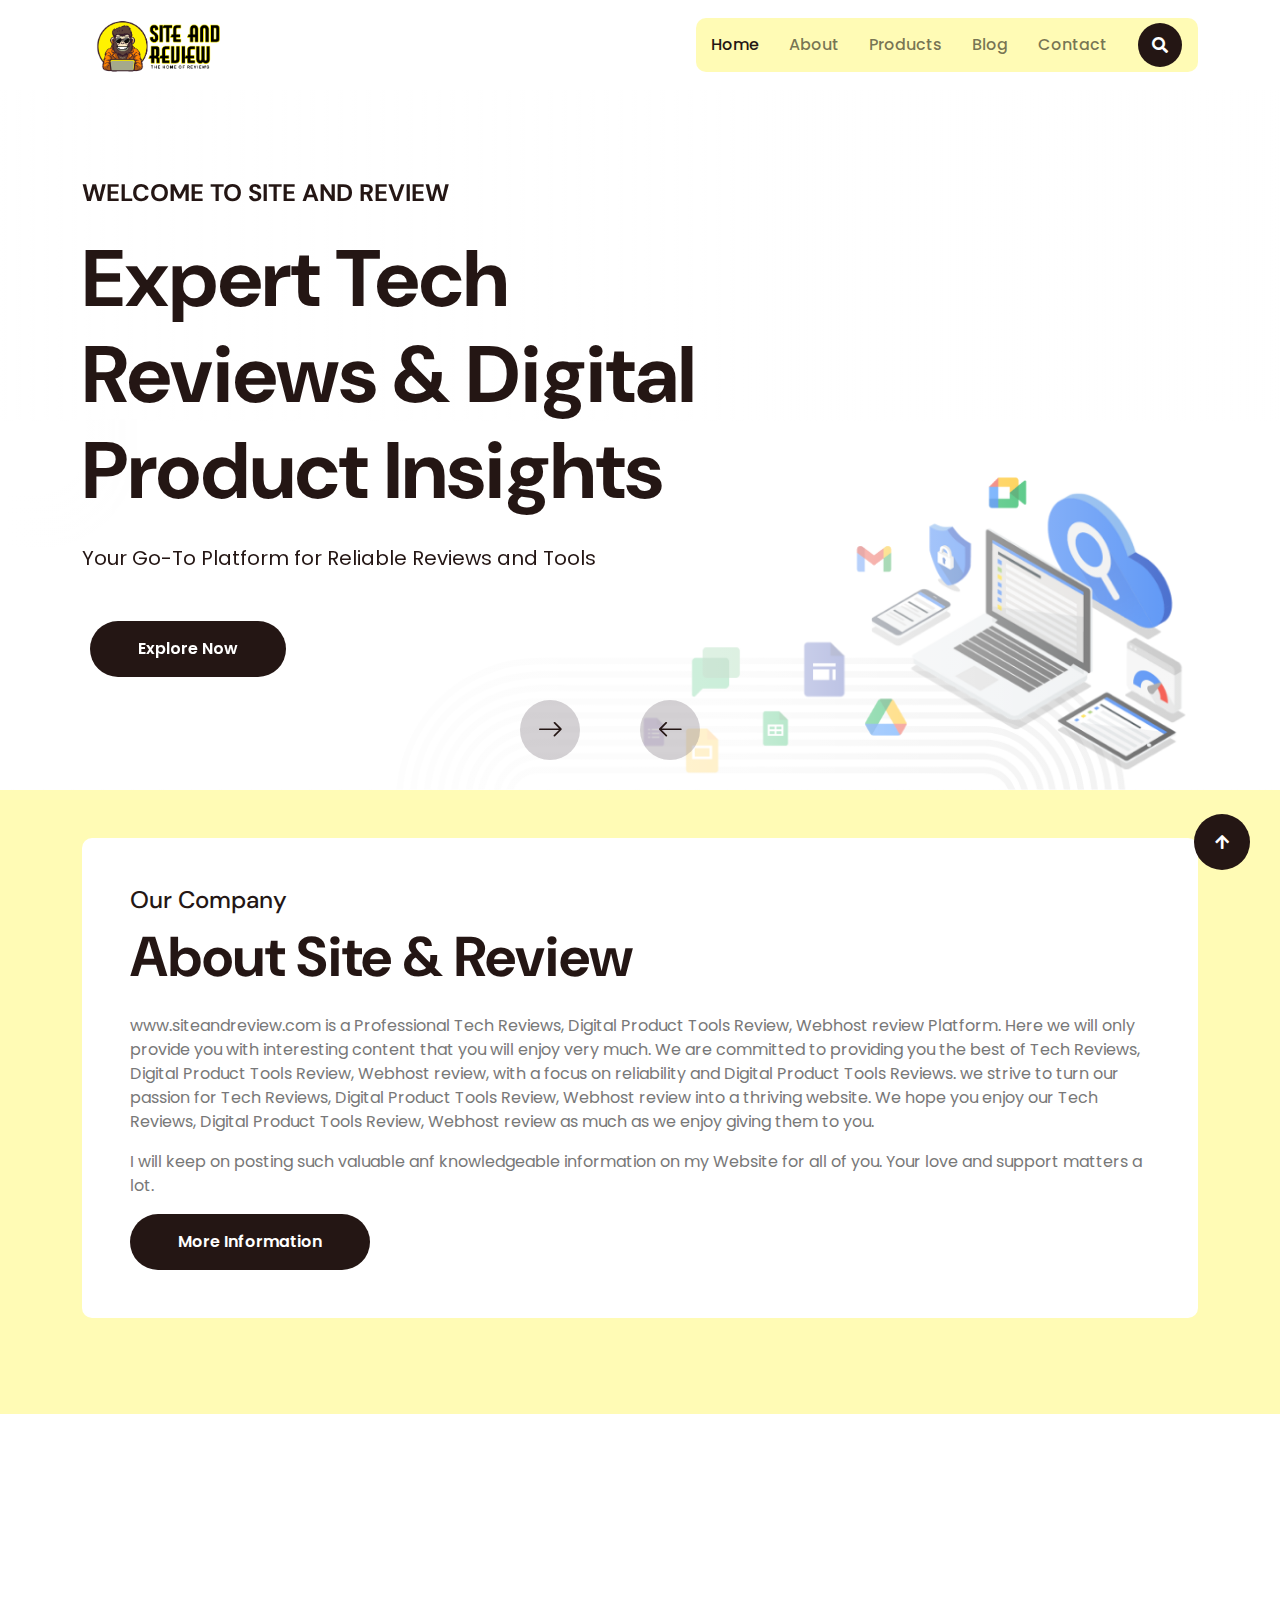
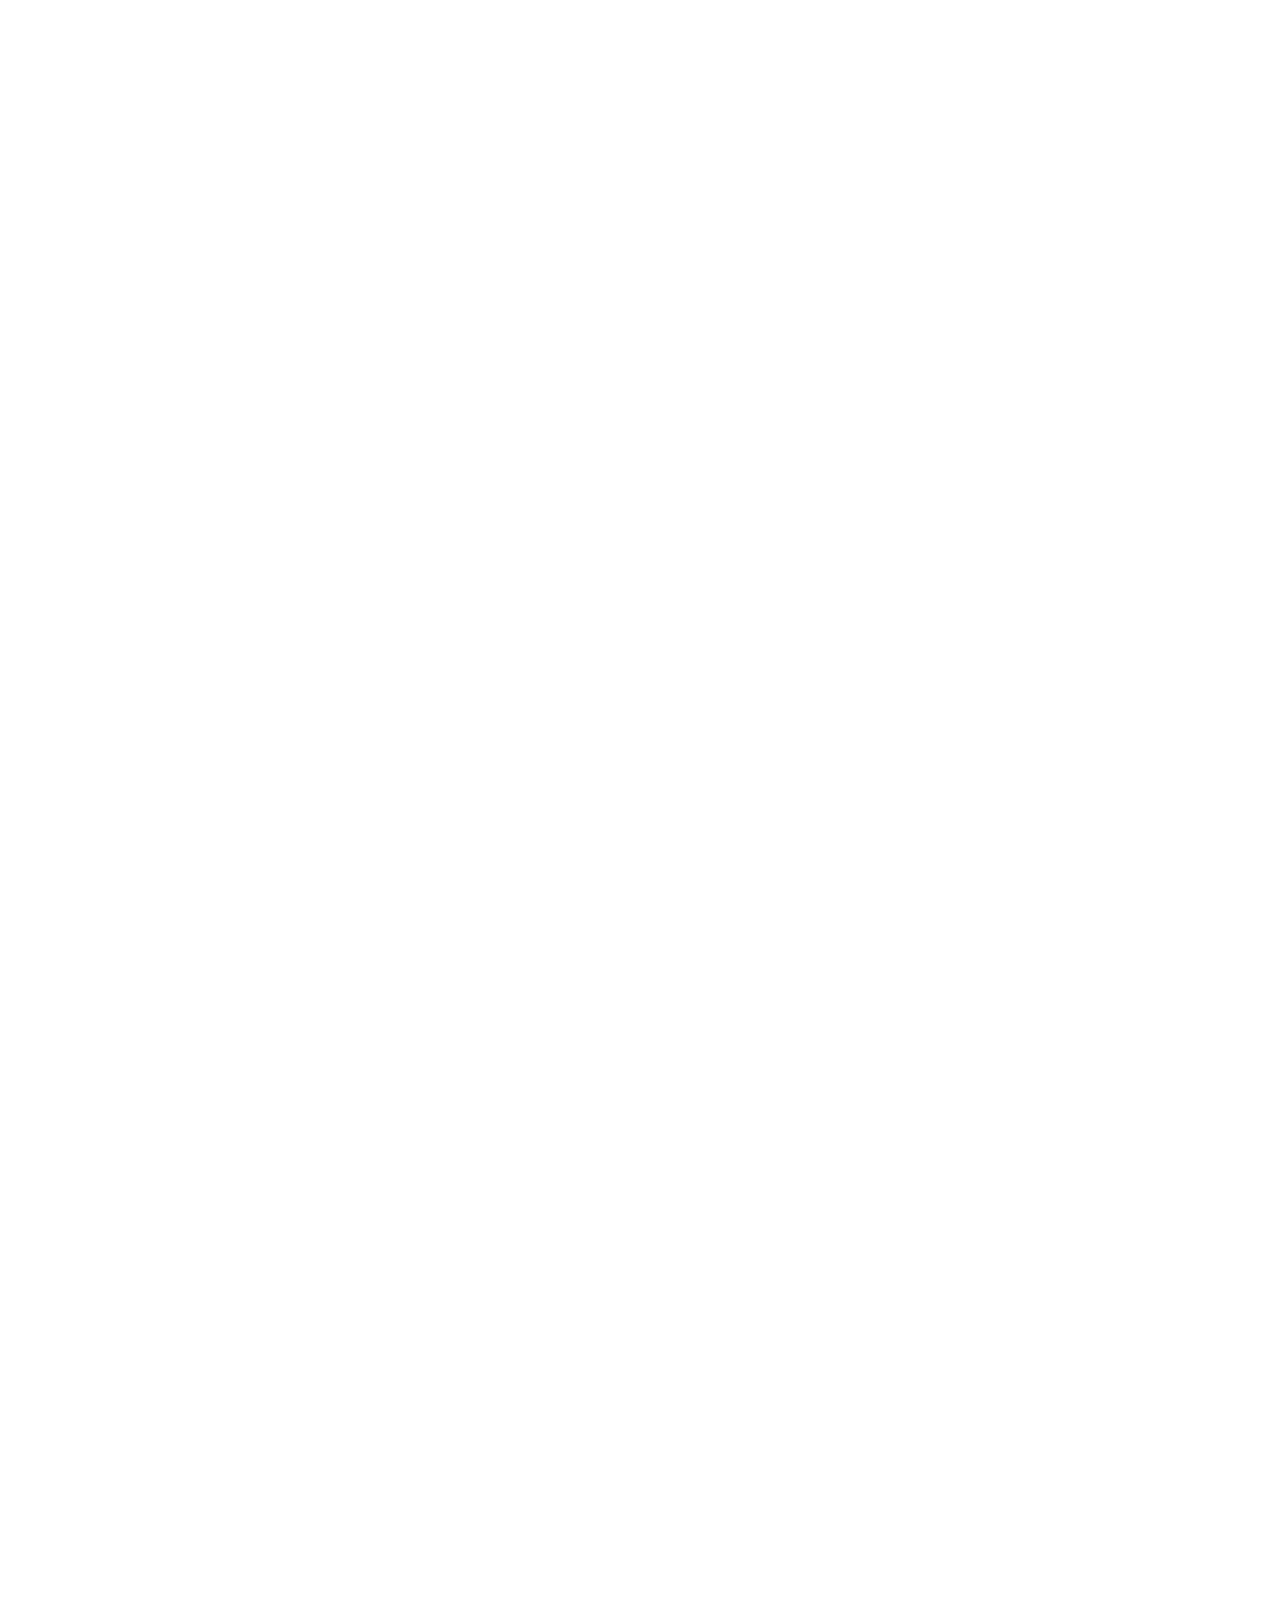
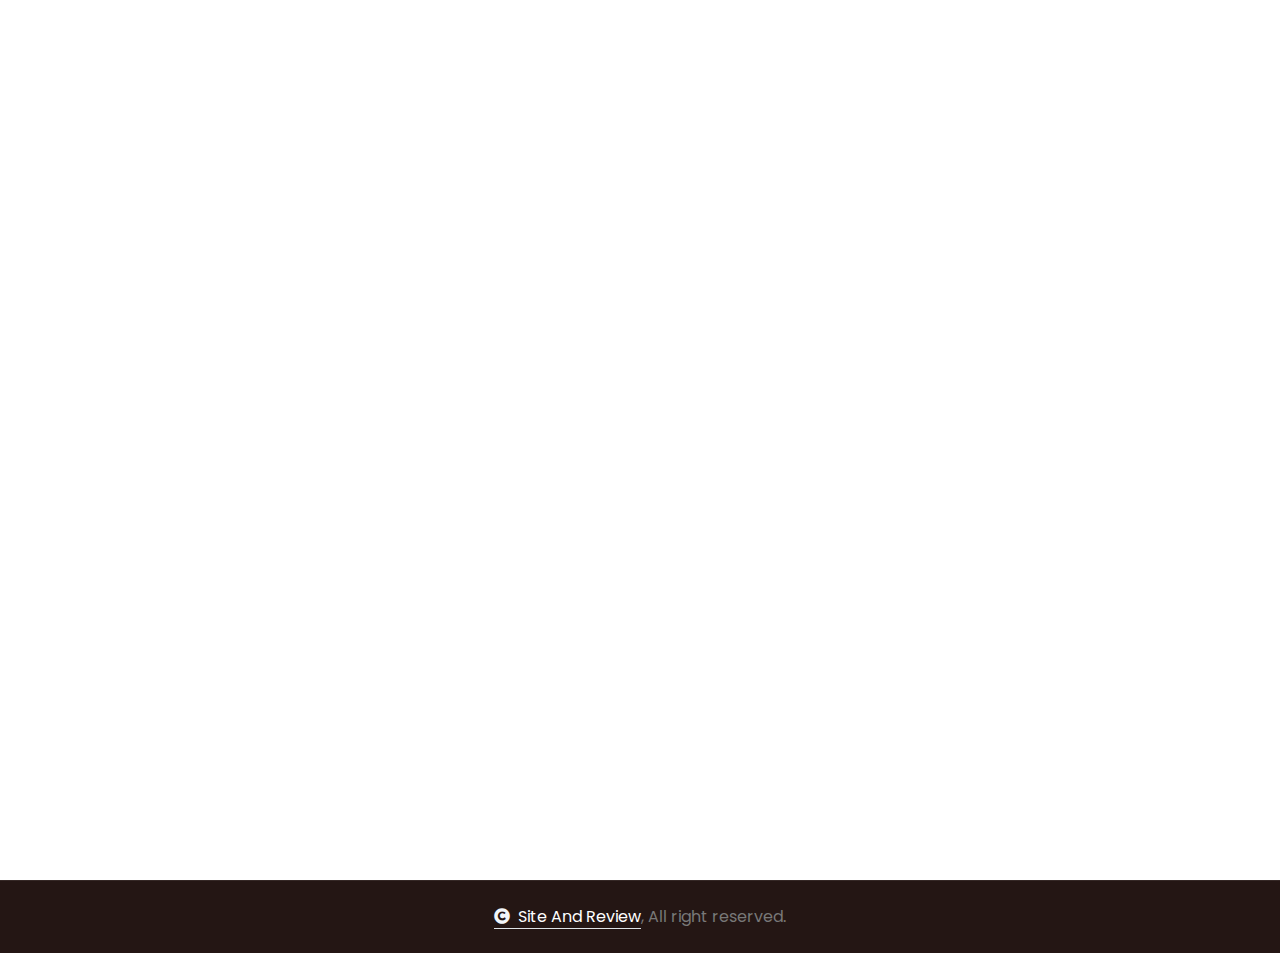
==== index.html @ 12a3de05 "first commit" ====
<!DOCTYPE html>
<html lang="en">

    <head>
        <meta charset="utf-8">
        <title>Site And Review</title>
        <meta content="width=device-width, initial-scale=1.0" name="viewport">
        <meta content="" name="keywords">
        <meta content="" name="description">

        <!-- Google Web Fonts -->
        <link rel="preconnect" href="https://fonts.googleapis.com">
        <link rel="preconnect" href="https://fonts.gstatic.com" crossorigin>
        <link href="https://fonts.googleapis.com/css2?family=Inter:wght@100..900&family=Poppins:ital,wght@0,100;0,200;0,300;0,400;0,500;0,600;0,700;0,800;0,900;1,100;1,200;1,300;1,400;1,500;1,600;1,700;1,800;1,900&display=swap" rel="stylesheet">
        <link href="https://fonts.googleapis.com/css2?family=DM+Sans:ital,opsz,wght@0,9..40,100..1000;1,9..40,100..1000&family=Inter:slnt,wght@-10..0,100..900&display=swap" rel="stylesheet">

        <!-- Icon Font Stylesheet -->
        <link rel="stylesheet" href="https://use.fontawesome.com/releases/v5.15.4/css/all.css"/>
        <link href="https://cdn.jsdelivr.net/npm/bootstrap-icons@1.4.1/font/bootstrap-icons.css" rel="stylesheet">

        <!-- Libraries Stylesheet -->
        <link rel="stylesheet" href="lib/animate/animate.min.css"/>
        <link href="lib/lightbox/css/lightbox.min.css" rel="stylesheet">
        <link href="lib/owlcarousel/assets/owl.carousel.min.css" rel="stylesheet">


        <!-- Customized Bootstrap Stylesheet -->
        <link href="css/bootstrap.min.css" rel="stylesheet">

        <!-- Template Stylesheet -->
        <link href="css/style.css" rel="stylesheet">
    </head>

    <body>

        <!-- Spinner Start -->
        <div id="spinner" class="show bg-white position-fixed translate-middle w-100 vh-100 top-50 start-50 d-flex align-items-center justify-content-center">
            <div class="spinner-border text-primary" style="width: 3rem; height: 3rem;" role="status">
                <span class="sr-only">Loading...</span>
            </div>
        </div>
        <!-- Spinner End -->

        

        <!-- Navbar & Hero Start -->
        <div class="container-fluid nav-bar px-0 px-lg-4 py-lg-0">
            <div class="container">
                <nav class="navbar navbar-expand-lg navbar-light"> 
                    <a href="#" class="navbar-brand p-0">
                        <!-- <h1 class="text-primary mb-0"><i class="fab fa-slack me-2"></i> LifeSure</h1> -->
                        <img src="img/snr LOGO.png" alt="Logo">
                    </a>
                    <button class="navbar-toggler" type="button" data-bs-toggle="collapse" data-bs-target="#navbarCollapse">
                        <span class="fa fa-bars"></span>
                    </button>
                    <div class="collapse navbar-collapse " id="navbarCollapse">
                        <div class="navbar-nav bg-light ml-auto">
                            <a href="index.html" class="nav-item nav-link active">Home</a>
                            <a href="" class="nav-item nav-link">About</a>
                            <a href=" " class="nav-item nav-link">Products</a>
                            <a href=" " class="nav-item nav-link">Blog</a>
                            <!-- <div class="nav-item dropdown">
                                <a href="#" class="nav-link" data-bs-toggle="dropdown">
                                    <span class="dropdown-toggle">Pages</span>
                                </a>
                                <div class="dropdown-menu">
                                    <a href="feature.html" class="dropdown-item">Our Features</a>
                                    <a href="team.html" class="dropdown-item">Our team</a>
                                    <a href="testimonial.html" class="dropdown-item">Testimonial</a>
                                    <a href="FAQ.html" class="dropdown-item">FAQs</a>
                                    <a href="404.html" class="dropdown-item">404 Page</a>
                                </div>
                            </div> -->
                            <a href=" " class="nav-item nav-link">Contact</a>
                            <div class="nav-btn px-3">
                                <button class="btn-search btn btn-primary btn-md-square rounded-circle flex-shrink-0" data-bs-toggle="modal" data-bs-target="#searchModal"><i class="fas fa-search"></i></button>
                                <!-- <a href="#" class="btn btn-primary rounded-pill py-2 px-4 ms-3 flex-shrink-0"> Get a Quote</a> -->
                            </div>
                        </div>
                    </div>

                </nav>
            </div>
        </div>
        <!-- Navbar & Hero End -->

        <!-- Modal Search Start -->
        <div class="modal fade" id="searchModal" tabindex="-1" aria-labelledby="exampleModalLabel" aria-hidden="true">
            <div class="modal-dialog modal-fullscreen">
                <div class="modal-content rounded-0">
                    <div class="modal-header">
                        <h5 class="modal-title" id="exampleModalLabel">Search by keyword</h5>
                        <button type="button" class="btn-close" data-bs-dismiss="modal" aria-label="Close"></button>
                    </div>
                    <div class="modal-body d-flex align-items-center bg-primary">
                        <div class="input-group w-75 mx-auto d-flex">
                            <input type="search" class="form-control p-3" placeholder="keywords" aria-describedby="search-icon-1">
                            <span id="search-icon-1" class="btn bg-light border nput-group-text p-3"><i class="fa fa-search"></i></span>
                        </div>
                    </div>
                </div>
            </div>
        </div>
        <!-- Modal Search End -->


        <!-- Carousel Start -->
        <div class="header-carousel owl-carousel">
            <div class="header-carousel-item bg-img ">
                <div class="carousel-caption">
                    <div class="container">
                        <div class="row g-4 align-items-center">
                            <div class="col-lg-7 animated fadeInLeft">
                                <div class="text-sm-center text-md-start">
                                    <h4 class=" text-uppercase fw-bold mb-4">Welcome To Site And Review</h4>
                                    <h1 class="display-1  mb-4">Expert Tech Reviews & Digital Product Insights</h1>
                                    <p class="mb-5 fs-5 text-primary">Your Go-To Platform for Reliable Reviews and Tools 
                                    </p>
                                    <div class="d-flex justify-content-center justify-content-md-start flex-shrink-0 mb-4">
                                        <a class="btn btn-primary rounded-pill py-3 px-4 px-md-5 ms-2" href="#">Explore Now</a>
                                    </div>
                                </div>
                            </div>
                            <div class="col-lg-5 animated fadeInRight">
                               
                            </div>
                        </div>
                    </div>
                </div>
            </div>
            <div class="header-carousel-item bg-img2">
                <div class="carousel-caption2">
                    <div class="container">
                        <div class="row gy-4 gy-lg-0 gx-0 gx-lg-5 align-items-center">
                            <div class="col-lg-5 animated fadeInLeft">
                                
                            </div>
                            <div class="col-lg-7 animated fadeInRight">
                                <div class="text-sm-center text-md-end">
                                    <h4 class=" text-uppercase fw-bold mb-4">Find the Best Tech Products Today</h4>
                                    <h1 class="display-1 mb-4">Trusted Reviews on Digital Tools & Web Hosts</h1>
                                    <p class="mb-5 fs-5 text-primary">Handpicked Reviews on Tech, Tools, and Hosting Services
                                    </p>
                                    <div class="d-flex justify-content-center justify-content-md-end flex-shrink-0 mb-4">
                                        <a class="btn btn-primary rounded-pill py-3 px-4 px-md-5 ms-2" href="#">Check Out Reviews</a>
                                    </div>
                                </div>
                            </div>
                        </div>
                    </div>
                </div>
            </div>
        </div>
        <!-- Carousel End -->



        <!-- About Start -->
        <div class="container-fluid bg-light about pt-5 pb-5">
            <div class="container pb-5">
                <div class="row g-5">
                    <div class="col-xl-12 wow fadeInLeft" data-wow-delay="0.2s">
                        <div class="about-item-content bg-white rounded p-5 h-100">
                            <h4 class="text-primary">Our Company</h4>
                            <h1 class="display-4 mb-4">About Site & Review</h1>
                            <p>www.siteandreview.com is a Professional Tech Reviews, Digital Product Tools Review, Webhost review Platform. Here we will only provide you with interesting content that you will enjoy very much. We are committed to providing you the best of Tech Reviews, Digital Product Tools Review, Webhost review, with a focus on reliability and Digital Product Tools Reviews. we strive to turn our passion for Tech Reviews, Digital Product Tools Review, Webhost review into a thriving website. We hope you enjoy our Tech Reviews, Digital Product Tools Review, Webhost review as much as we enjoy giving them to you.
                            </p>
                            <p>I will keep on posting such valuable anf knowledgeable information on my Website for all of you. Your love and support matters a lot.
                            </p>
                            <a class="btn btn-primary rounded-pill py-3 px-5" href="#">More Information</a>
                        </div>
                    </div>
                    
                </div>
            </div>
        </div>
        <!-- About End -->



  

        <!-- Blog Start -->
        <div class="container-fluid blog py-5">
            <div class="container py-5">
                <div class="text-center mx-auto pb-5 wow fadeInUp" data-wow-delay="0.2s" style="max-width: 800px;">
                    <h4 class="text-primary">Explore Products</h4>
                    <h1 class="display-4 mb-4">AFFILIATE PRODUCTS</h1>
                    <p class="mb-0">At Site and Review, we are dedicated to bringing you the most reliable and in-depth reviews of the latest digital tools, and web hosting services.
                    </p>
                </div>
                <div class="row g-4 justify-content-center">
                    <div class="col-lg-6 col-xl-4 wow fadeInUp" data-wow-delay="0.2s">
                        <div class="blog-item">
                            <div class="blog-img">
                                <img src="img/google_workspace_header.jpg" class="img-fluid rounded-top w-100" alt="">
                                <div class="blog-categiry py-2 px-4">
                                    <img src="./img/icons/google.png" alt="">
                                </div>
                            </div>
                            <div class="blog-content p-4">
                              
                                <a href="#" class="h4 d-inline-block mb-3">Google WorkSpace</a>
                                <p class="mb-3">Lorem ipsum dolor sit amet consectetur adipisicing elit. Unde, nobis ea quis inventore vel voluptas. lorem</p>
                                <a href="#" class="btn p-0">Read More  <i class="fa fa-arrow-right"></i></a>
                            </div>
                        </div>
                    </div>
                    <div class="col-lg-6 col-xl-4 wow fadeInUp" data-wow-delay="0.4s">
                        <div class="blog-item">
                            <div class="blog-img">
                                <img src="img/OIP.jpg" class="img-fluid rounded-top w-100" alt="">
                                <div class="blog-categiry py-2 px-4">
                                    <img src="./img/icons/282840.webp" alt="">  
                                </div>
                            </div>
                            <div class="blog-content p-4">
                               
                                <a href="#" class="h4 d-inline-block mb-3">Zoho WorkPlace</a>
                                <p class="mb-3">Lorem, ipsum dolor sit amet consectetur adipisicing elit. Eius libero soluta impedit eligendi? Quibusdam, laudantium.</p>
                                <a href="#" class="btn p-0">Read More  <i class="fa fa-arrow-right"></i></a>
                            </div>
                        </div>
                    </div>
                    <div class="col-lg-6 col-xl-4 wow fadeInUp" data-wow-delay="0.6s">
                        <div class="blog-item">
                            <div class="blog-img">
                                <img src="img/blueHost.jpg" class="img-fluid rounded-top w-100" alt="">
                                <div class="blog-categiry py-2 px-4">
                                    <img src="./img/icons/w=9999.png" alt="">  
                                </div>
                            </div>
                            <div class="blog-content p-4">
                              
                                <a href="#" class="h4 d-inline-block mb-3">Blue Host</a>
                                <p class="mb-3">Lorem ipsum dolor sit amet consectetur adipisicing elit. Unde, nobis ea quis inventore vel voluptas. lorem</p>
                                <a href="#" class="btn p-0">Read More  <i class="fa fa-arrow-right"></i></a>
                            </div>
                        </div>
                    </div>
                    <div class="col-lg-6 col-xl-4 wow fadeInUp" data-wow-delay="0.6s">
                        <div class="blog-item">
                            <div class="blog-img">
                                <img src="img/Grammarly-Review.png" class="img-fluid rounded-top w-100" alt="">
                                <div class="blog-categiry py-2 px-4">
                                    <img src="./img/icons/grammarly-icon-logo-social-media-icons.png" alt="">  
                                </div>
                            </div>
                            <div class="blog-content p-4">
                              
                                <a href="#" class="h4 d-inline-block mb-3">Grammarly</a>
                                <p class="mb-3">Lorem ipsum dolor sit amet consectetur adipisicing elit. Unde, nobis ea quis inventore vel voluptas. lorem</p>
                                <a href="#" class="btn p-0">Read More  <i class="fa fa-arrow-right"></i></a>
                            </div>
                        </div>
                    </div>
                </div>
            </div>
        </div>
        <!-- Blog End -->


        <!-- Testimonial Start -->
        <div class="container-fluid testimonial pb-5">
            <div class="container pb-5">
                <div class="text-center mx-auto pb-5 wow fadeInUp" data-wow-delay="0.2s" style="max-width: 800px;">
                    <h4 class="text-primary">Blog</h4>
                    <h1 class="display-4 mb-4">Site And Review Blogs</h1>
              
                </div>
                <div class="owl-carousel testimonial-carousel wow fadeInUp" data-wow-delay="0.2s">
                    
                    <div class="testimonial-item bg-light rounded">
                        <div class="row g-0">
                            <div class="col-12  col-lg-4 col-xl-4">
                                <div class="h-100">
                                    <img src="img/OIP.jpg" class="img-fluid h-100 rounded" style="object-fit: cover;" alt="">
                                </div>
                            </div>
                            <div class="col-12 col-lg-8 col-xl-8">
                                <div class="d-flex flex-column my-auto text-start p-4">
                                    <div class="blog_user mb-3">
                                        <div class="blog_user_img">
                                            <img src="./img/team-1.jpg" class="" alt="">
                                        </div>
                                        <div>
                                            <p class="mb-0">Name Here</p>
                                            <div class="small"><span class="fa fa-calendar text-primary"></span> 30 Dec 2025</div>
                                        </div>
                                    </div>
                                    <h4 class="text-dark mb-3">Lorem ipsum dolor sit amet consectetur.</h4>
                                   
                                    <div class="d-flex text-primary mb-3">
                                        <i class="fas fa-star"></i>
                                        <i class="fas fa-star"></i>
                                        <i class="fas fa-star"></i>
                                        <i class="fas fa-star"></i>
                                        <i class="fas fa-star"></i>
                                    </div>
                                    <p class="mb-0">Lorem ipsum dolor sit amet consectetur adipisicing elit. Voluptatum error ratione alias adipisci? Deleniti enim tempore, id et, rerum quos maxime aliquid quasi illum debitis obcaecati nostrum facere inventore...
                                    </p>
                                </div>
                            </div>
                        </div>
                    </div>
                    
                    <div class="testimonial-item bg-light rounded">
                        <div class="row g-0">
                            <div class="col-12  col-lg-4 col-xl-4">
                                <div class="h-100">
                                    <img src="img/OIP.jpg" class="img-fluid h-100 rounded" style="object-fit: cover;" alt="">
                                </div>
                            </div>
                            <div class="col-12 col-lg-8 col-xl-8">
                                <div class="d-flex flex-column my-auto text-start p-4">
                                    <div class="blog_user mb-3">
                                        <div class="blog_user_img">
                                            <img src="./img/team-2.jpg" class="" alt="">
                                        </div>
                                        <div>
                                            <p class="mb-0">Name Here</p>
                                            <div class="small"><span class="fa fa-calendar text-primary"></span> 30 Dec 2025</div>
                                        </div>
                                    </div>
                                    <h4 class="text-dark mb-3">Lorem ipsum dolor sit amet consectetur.</h4>
                                   
                                    <div class="d-flex text-primary mb-3">
                                        <i class="fas fa-star"></i>
                                        <i class="fas fa-star"></i>
                                        <i class="fas fa-star"></i>
                                        <i class="fas fa-star"></i>
                                        <i class="fas fa-star"></i>
                                    </div>
                                    <p class="mb-0">Lorem ipsum dolor sit amet consectetur adipisicing elit. Voluptatum error ratione alias adipisci? Deleniti enim tempore, id et, rerum quos maxime aliquid quasi illum debitis obcaecati nostrum facere inventore...
                                    </p>
                                </div>
                            </div>
                        </div>
                    </div>

                    <div class="testimonial-item bg-light rounded">
                        <div class="row g-0">
                            <div class="col-12  col-lg-4 col-xl-4">
                                <div class="h-100">
                                    <img src="img/OIP.jpg" class="img-fluid h-100 rounded" style="object-fit: cover;" alt="">
                                </div>
                            </div>
                            <div class="col-12 col-lg-8 col-xl-8">
                                <div class="d-flex flex-column my-auto text-start p-4">
                                    <div class="blog_user mb-3">
                                        <div class="blog_user_img">
                                            <img src="./img/team-3.jpg" class="" alt="">
                                        </div>
                                        <div>
                                            <p class="mb-0">Name Here</p>
                                            <div class="small"><span class="fa fa-calendar text-primary"></span> 30 Dec 2025</div>
                                        </div>
                                    </div>
                                    <h4 class="text-dark mb-3">Lorem ipsum dolor sit amet consectetur.</h4>
                                   
                                    <div class="d-flex text-primary mb-3">
                                        <i class="fas fa-star"></i>
                                        <i class="fas fa-star"></i>
                                        <i class="fas fa-star"></i>
                                        <i class="fas fa-star"></i>
                                        <i class="fas fa-star"></i>
                                    </div>
                                    <p class="mb-0">Lorem ipsum dolor sit amet consectetur adipisicing elit. Voluptatum error ratione alias adipisci? Deleniti enim tempore, id et, rerum quos maxime aliquid quasi illum debitis obcaecati nostrum facere inventore...
                                    </p>
                                </div>
                            </div>
                        </div>
                    </div>
                </div>
                <div class="col-12 text-center mt-5 wow fadeInUp" data-wow-delay="0.2s" style="visibility: visible; animation-delay: 0.2s; animation-name: fadeInUp;">
                    <a class="btn btn-primary rounded-pill py-3 px-5" href="#">View More Blogs</a>
                </div>
            </div>
        </div>
        <!-- Testimonial End -->


        <!-- Footer Start -->
        <div class="container-fluid footer py-5 wow fadeIn" data-wow-delay="0.2s">
            <div class="container py-5">
                <div class="row g-5">
                    <div class="col-xl-7">
                        <div class="mb-5">
                            <div class="row g-4">
                                <div class="col-md-6 col-lg-6 col-xl-6">
                                    <div class="footer-item">
                                        <a href="index.html" class="p-0">
                                            <h3 class="text-white">Site And Review</h3>
                                            <!-- <img src="img/logo.png" alt="Logo"> -->
                                        </a>
                                        <p class="text-white mb-4">Dolor amet sit justo amet elitr clita ipsum elitr est.Lorem ipsum dolor sit amet, consectetur adipiscing...</p>
                                        <div class="footer-btn d-flex">
                                            <a class="btn btn-md-square rounded-circle me-3" href="#"><i class="fab fa-facebook-f"></i></a>
                                            <a class="btn btn-md-square rounded-circle me-3" href="#"><i class="fab fa-twitter"></i></a>
                                            <a class="btn btn-md-square rounded-circle me-3" href="#"><i class="fab fa-instagram"></i></a>
                                            <a class="btn btn-md-square rounded-circle me-0" href="#"><i class="fab fa-linkedin-in"></i></a>
                                        </div>
                                    </div>
                                </div>
                                <div class="col-md-6 col-lg-6 col-xl-6">
                                    <div class="footer-item">
                                        <h4 class="text-white mb-4">Useful Links</h4>
                                        <a href="#"><i class="fas fa-angle-right me-2"></i> About Us</a>
                                        <a href="#"><i class="fas fa-angle-right me-2"></i> Features</a>
                                        <a href="#"><i class="fas fa-angle-right me-2"></i> Services</a>
                                        <a href="#"><i class="fas fa-angle-right me-2"></i> FAQ's</a>
                                        <a href="#"><i class="fas fa-angle-right me-2"></i> Blogs</a>
                                        <a href="#"><i class="fas fa-angle-right me-2"></i> Contact</a>
                                    </div>
                                </div>
                              
                            </div>
                        </div>
                       
                    </div>
                    
                    <div class="col-xl-5">
                        <div class="footer-item">
                            <h4 class="text-white mb-4">Newsletter</h4>
                            <p class="text-white mb-3">Dolor amet sit justo amet elitr clita ipsum elitr est.Lorem ipsum dolor sit amet, consectetur adipiscing elit.</p>
                            <div class="position-relative rounded-pill mb-4">
                                <input class="form-control rounded-pill w-100 py-3 ps-4 pe-5" type="text" placeholder="Enter your email">
                                <button type="button" class="btn btn-primary rounded-pill position-absolute top-0 end-0 py-2 mt-2 me-2">SignUp</button>
                            </div>
                            <div class="d-flex flex-shrink-0">
                                <div class="footer-btn">
                                    <a href="#" class="btn btn-lg-square rounded-circle position-relative wow tada" data-wow-delay=".9s">
                                        <i class="fa fa-phone-alt fa-2x"></i>
                                        <div class="position-absolute" style="top: 2px; right: 12px;">
                                            <span><i class="fa fa-comment-dots text-secondary"></i></span>
                                        </div>
                                    </a>
                                </div>
                                <div class="d-flex flex-column ms-3 flex-shrink-0">
                                    <span>Call to Our Experts</span>
                                    <a href="tel:+ 0123 456 7890"><span class="text-white">Free: + 0123 456 7890</span></a>
                                </div>
                            </div>
                        </div>
                    </div>
                </div>
            </div>
        </div>
        <!-- Footer End -->
        
        <!-- Copyright Start -->
        <div class="container-fluid copyright py-4">
            <div class="container">
                <div class="row g-4 align-items-center">
                    <div class="col-md-12 text-center mb-md-0">
                        <span class="text-body"><a href="#" class="border-bottom text-white"><i class="fas fa-copyright text-light me-2"></i>Site And Review</a>, All right reserved.</span>
                    </div>
                    <!-- <div class="col-md-6 text-center text-md-start text-body">
                        Designed By <a class="border-bottom text-white" href="#">HTML Codex</a> Distributed By <a class="border-bottom text-white" href="https://themewagon.com">ThemeWagon</a>
                    </div> -->
                </div>
            </div>
        </div>
        <!-- Copyright End -->


        <!-- Back to Top -->
        <a href="#" class="btn btn-primary btn-lg-square rounded-circle back-to-top"><i class="fa fa-arrow-up"></i></a>   

        
        <!-- JavaScript Libraries -->
        <script src="https://ajax.googleapis.com/ajax/libs/jquery/3.6.4/jquery.min.js"></script>
        <script src="https://cdn.jsdelivr.net/npm/bootstrap@5.0.0/dist/js/bootstrap.bundle.min.js"></script>
        <script src="lib/wow/wow.min.js"></script>
        <!-- <script src="lib/easing/easing.min.js"></script> -->
        <!-- <script src="lib/waypoints/waypoints.min.js"></script> -->
        <!-- <script src="lib/counterup/counterup.min.js"></script> -->
        <!-- <script src="lib/lightbox/js/lightbox.min.js"></script> -->
        <script src="lib/owlcarousel/owl.carousel.min.js"></script>
        

        <!-- Template Javascript -->
        <script src="js/main.js"></script>
    </body>

</html>
---- css/style.css ----
/*** Spinner Start ***/
#spinner {
    opacity: 0;
    visibility: hidden;
    transition: opacity .5s ease-out, visibility 0s linear .5s;
    z-index: 99999;
}

#spinner.show {
    transition: opacity .5s ease-out, visibility 0s linear 0s;
    visibility: visible;
    opacity: 1;
}

/*** Spinner End ***/

.back-to-top {
    position: fixed;
    right: 30px;
    bottom: 30px;
    transition: 0.5s;
    z-index: 99;
}


/*** Button Start ***/
.btn {
    font-weight: 600;
    transition: .5s;
}

.btn-square {
    width: 32px;
    height: 32px;
}

.btn-sm-square {
    width: 34px;
    height: 34px;
}

.btn-md-square {
    width: 44px;
    height: 44px;
}

.btn-lg-square {
    width: 56px;
    height: 56px;
}

.btn-xl-square {
    width: 66px;
    height: 66px;
}

.btn-square,
.btn-sm-square,
.btn-md-square,
.btn-lg-square,
.btn-xl-square {
    padding: 0;
    display: flex;
    align-items: center;
    justify-content: center;
    font-weight: normal;
}

.btn.btn-primary {
    color: var(--bs-white);
    border: none;
}

.btn.btn-primary:hover {
    background: var(--bs-dark);
    color: var(--bs-white);
}

.btn.btn-light {
    color: var(--bs-primary);
    border: none;
}

.btn.btn-light:hover {
    color: var(--bs-white);
    background: var(--bs-dark);
}

.btn.btn-dark {
    color: var(--bs-white);
    border: none;
}

.btn.btn-dark:hover {
    color: var(--bs-primary);
    background: var(--bs-light);
}


/*** Topbar Start ***/
.topbar .dropdown-toggle::after {
    border: none;
    content: "\f107";
    font-family: "Font Awesome 5 Free";
    font-weight: 600;
    vertical-align: middle;
    margin-left: 8px;
    color: var(--bs-primary);
}

.topbar .dropdown .dropdown-menu a:hover {
    background: var(--bs-primary);
    color: var(--bs-white);
}

.topbar .dropdown .dropdown-menu {
    transform: rotateX(0deg);
    visibility: visible;
    background: var(--bs-light);
    padding-top: 10px;
    border: 0;
    transition: .5s;
    opacity: 1;
}

/*** Topbar End ***/


/*** Navbar Start ***/
.nav-bar {
    background: var(--bs-white);
    transition: 1s;
}

.navbar-light .navbar-brand img {
    max-height: 60px;
    transition: .5s;
}

.nav-bar .navbar-light .navbar-brand img {
    max-height: 80px;
}

.navbar .navbar-nav .nav-item .nav-link {
    padding: 0;
}

.navbar .navbar-nav .nav-item {
    display: flex;
    align-items: center;
    padding: 15px;
    font-size: 16px;
    font-weight: 500;
}

.navbar-light .navbar-nav .nav-item:hover,
.navbar-light .navbar-nav .nav-item.active,
.navbar-light .navbar-nav .nav-item:hover .nav-link,
.navbar-light .navbar-nav .nav-item.active .nav-link {
    color: var(--bs-primary);
}

@media (max-width: 991px) {
    .navbar {
        padding: 20px 0;
    }

    .navbar .navbar-nav .nav-link {
        padding: 0;
    }

    .navbar .navbar-nav .nav-item {
        display: flex;
        padding: 20px;
        flex-direction: column;
        justify-content: start;
        align-items: start;
    }

    .navbar .navbar-nav .nav-btn {
        display: flex;
        justify-content: start;
    }

    .navbar .navbar-nav {
        width: 100%;
        display: flex;
        margin-top: 20px;
        padding-bottom: 20px;
        background: var(--bs-light);
        border-radius: 10px;
    }

    .navbar.navbar-expand-lg .navbar-toggler {
        padding: 8px 15px;
        border: 1px solid var(--bs-primary);
        color: var(--bs-primary);
    }
}

.navbar .dropdown-toggle::after {
    border: none;
    content: "\f107";
    font-family: "Font Awesome 5 Free";
    font-weight: 600;
    vertical-align: middle;
    margin-left: 8px;
}

.dropdown .dropdown-menu .dropdown-item:hover {
    background: var(--bs-primary);
    color: var(--bs-white);
}
.ml-auto{
    margin-left: auto;
}
@media (min-width: 992px) {
    .navbar {
        padding: 5px 0;
    }

    .navbar .nav-btn {
        display: flex;
        align-items: center;
        justify-content: end;
    }

    .navbar .navbar-nav {
        /* width: 100%; */
        display: flex;
        justify-content: end;
        align-items: center;
        background: var(--bs-light);
        border-radius: 10px;
    }

    .navbar .navbar-nav .nav-btn {
        display: flex;
    }

    .navbar .nav-item .dropdown-menu {
        display: block;
        visibility: hidden;
        top: 100%;
        transform: rotateX(-75deg);
        transform-origin: 0% 0%;
        border: 0;
        border-radius: 10px;
        transition: .5s;
        opacity: 0;
    }

    .navbar .nav-item:hover .dropdown-menu {
        transform: rotateX(0deg);
        visibility: visible;
        margin-top: 20px;
        background: var(--bs-light);
        transition: .5s;
        opacity: 1;
    }
}

/*** Navbar End ***/


/*** Carousel Hero Header Start ***/
.header-carousel .header-carousel-item {
    height: 700px;
}

.bg-img {
    background-image: url('../img/gws.png');
    background-repeat: no-repeat;
    background-size: contain;
    background-position: bottom;
}
.bg-img2 {
    background-image: url('../img/cms-section_banner_default-9.png');
    background-repeat: no-repeat;
    background-size: contain;
    background-position: right;
}

.header-carousel .owl-nav .owl-prev,
.header-carousel .owl-nav .owl-next {
    position: absolute;
    width: 60px;
    height: 60px;
    border-radius: 60px;
    background: var(--bs-light);
    color: var(--bs-primary);
    font-size: 26px;
    display: flex;
    align-items: center;
    justify-content: center;
    transition: 0.5s;
}

.header-carousel .owl-nav .owl-prev {
    bottom: 30px;
    left: 50%;
    transform: translateX(-50%);
    margin-left: 30px;
}

.header-carousel .owl-nav .owl-next {
    bottom: 30px;
    right: 50%;
    transform: translateX(-50%);
    margin-right: 30px;
}

.header-carousel .owl-nav .owl-prev:hover,
.header-carousel .owl-nav .owl-next:hover {
    box-shadow: inset 0 0 100px 0 #fff2004a;
    color: var(--bs-primary);
}
.header-carousel .header-carousel-item .carousel-caption2{
    position: absolute;
    width: 100%;
    height: 100%;
    left: 0;
    bottom: 0;
   background: linear-gradient(250deg, rgba(255,255,255,1) 0%, rgba(255,255,255,0.7904411764705882) 58%, rgba(255, 255, 255, 0) 100%);
    display: flex;
    align-items: center;
}
.header-carousel .header-carousel-item .carousel-caption {
    position: absolute;
    width: 100%;
    height: 100%;
    left: 0;
    bottom: 0;
   background: linear-gradient(90deg, rgba(255,255,255,1) 0%, rgba(255,255,255,0.7904411764705882) 58%, rgba(255, 255, 255, 0) 100%);
    display: flex;
    align-items: center;
}

@media (max-width: 991px) {
    .header-carousel .header-carousel-item .carousel-caption {
        padding-top: 45px;
    }

    .header-carousel .header-carousel-item {
        height: 1300px;
    }
}

@media (max-width: 767px) {
    .header-carousel .header-carousel-item {
        height: 560px;
    }

    .header-carousel .owl-nav .owl-prev {
        bottom: -30px;
        left: 50%;
        transform: translateX(-50%);
        margin-left: -45px;
    }

    .header-carousel .owl-nav .owl-next {
        bottom: -30px;
        left: 50%;
        transform: translateX(-50%);
        margin-left: 45px;
    }
    .bg-img{
        background-size: cover !important;
        background-position: center !important;
    }
    .bg-img2{
        background-size: cover !important;
        background-position: center !important;
    }
}

/*** Carousel Hero Header End ***/


/*** Single Page Hero Header Start ***/
.bg-breadcrumb {
    position: relative;
    overflow: hidden;
    background: linear-gradient(rgba(1, 95, 201, 0.9), rgba(0, 0, 0, 0.2)), url(../img/bg-breadcrumb.jpg);
    background-position: center center;
    background-repeat: no-repeat;
    background-size: cover;
    padding: 60px 0 60px 0;
    transition: 0.5s;
}

.bg-breadcrumb .breadcrumb {
    position: relative;
}

.bg-breadcrumb .breadcrumb .breadcrumb-item a {
    color: var(--bs-white);
}

/*** Single Page Hero Header End ***/


/*** Feature Start ***/
.feature .feature-item {
    border-radius: 10px;
    background: var(--bs-white);
    transition: 0.5s;
}

.feature .feature-item:hover {
    background: var(--bs-primary);
}

.feature .feature-item .feature-icon {
    position: relative;
    width: 100px;
    display: inline-flex;
    align-items: center;
    justify-content: center;
    border-bottom-left-radius: 10px;
    border-bottom-right-radius: 10px;
    background: var(--bs-light);
}

.feature .feature-item:hover .feature-icon i {
    z-index: 9;
}

.feature .feature-item .feature-icon::after {
    content: "";
    position: absolute;
    width: 100%;
    height: 0;
    top: 0;
    left: 0;
    border-bottom-left-radius: 10px;
    border-bottom-right-radius: 10px;
    background: var(--bs-dark);
    transition: 0.5s;
    z-index: 1;
}

.feature .feature-item:hover .feature-icon::after {
    height: 100%;
}

.feature .feature-item .feature-icon {
    color: var(--bs-primary);
}

.feature .feature-item .feature-icon,
.feature .feature-item h4,
.feature .feature-item p {
    transition: 0.5s;
}

.feature .feature-item:hover .feature-icon {
    color: var(--bs-white);
}

.feature .feature-item:hover h4,
.feature .feature-item:hover p {
    color: var(--bs-white);
}

.feature .feature-item:hover a.btn {
    background: var(--bs-white);
    color: var(--bs-primary);
}

.feature .feature-item:hover a.btn:hover {
    background: var(--bs-dark);
    color: var(--bs-white);
}

/*** Feature End ***/


/*** Service Start ***/
.service .service-item {
    border-radius: 10px;
}

.service .service-item .service-img {
    position: relative;
    overflow: hidden;
    border-top-left-radius: 10px;
    border-top-right-radius: 10px;
}

.service .service-item .service-img img {
    transition: 0.5s;
}

.service .service-item:hover .service-img img {
    transform: scale(1.1);
}

.service .service-item .service-img::after {
    content: "";
    position: absolute;
    width: 100%;
    height: 0;
    top: 0;
    left: 0;
    border-top-left-radius: 10px;
    border-top-right-radius: 10px;
    background: rgba(1, 95, 201, .2);
    transition: 0.5s;
    z-index: 1;
}

.service .service-item:hover .service-img::after {
    height: 100%;
}

.service .service-item .service-img .service-icon {
    position: absolute;
    width: 70px;
    bottom: 0;
    right: 25px;
    border-top-left-radius: 10px;
    border-top-right-radius: 10px;
    background: var(--bs-light);
    display: flex;
    align-items: center;
    justify-content: center;
    transition: 0.5s;
    z-index: 9;
}

.service .service-item .service-img .service-icon i {
    color: var(--bs-primary);
    transition: 0.5s;
}

.service .service-item:hover .service-img .service-icon i {
    transform: rotateX(360deg);
    color: var(--bs-white);
}

.service .service-item:hover .service-img .service-icon {
    bottom: 0;
    color: var(--bs-white);
    background: var(--bs-primary);
}

.service .service-content {
    position: relative;
    border-bottom-left-radius: 10px;
    border-bottom-right-radius: 10px;
    background: var(--bs-light);
}

.service .service-item .service-content .service-content-inner {
    position: relative;
    z-index: 9;
}

.service .service-item .service-content .service-content-inner .h4,
.service .service-item .service-content .service-content-inner p {
    transition: 0.5s;
}

.service .service-item:hover .service-content .service-content-inner .h4,
.service .service-item:hover .service-content .service-content-inner p {
    color: var(--bs-white);
}

.service .service-item:hover .service-content .service-content-inner .btn.btn-primary {
    color: var(--bs-primary);
    background: var(--bs-white);
}

.service .service-item:hover .service-content .service-content-inner .btn.btn-primary:hover {
    color: var(--bs-white);
    background: var(--bs-dark);
}

.service .service-item:hover .service-content .service-content-inner .h4:hover {
    color: var(--bs-dark);
}

.service .service-item .service-content::after {
    content: "";
    position: absolute;
    width: 100%;
    height: 0;
    bottom: 0;
    left: 0;
    border-bottom-left-radius: 10px;
    border-bottom-right-radius: 10px;
    background: var(--bs-primary);
    transition: 0.5s;
    z-index: 1;
}

.service .service-item:hover .service-content::after {
    height: 100%;
}

/*** Service End ***/


/*** FAQs Start ***/
.faq-section .accordion .accordion-item .accordion-header .accordion-button {
    color: var(--bs-white);
    background: rgba(1, 95, 201, .8);
    font-size: 18px;
}

.faq-section .accordion .accordion-item .accordion-header .accordion-button.collapsed {
    color: var(--bs-primary);
    background: var(--bs-light);
}

/*** FAQs End ***/


/*** Blog Start ***/
.blog .blog-item {
    border-radius: 10px;
    transition: 0.5s;
}

.blog .blog-item:hover {
    box-shadow: 0 0 45px rgba(0, 0, 0, .1);
}

.blog .blog-item:hover .blog-content {
    background: var(--bs-white);
}

.blog .blog-item .blog-img {
    border-top-left-radius: 10px;
    border-top-right-radius: 10px;
    position: relative;
    overflow: hidden;
    max-height: 234px;
    min-height: 234px;
}

.blog .blog-item .blog-img img {
    transition: 0.5s;
}

.blog .blog-item:hover .blog-img img {
    transform: scale(1.2);
}

/* .blog .blog-item .blog-img::after {
    content: "";
    position: absolute;
    width: 100%;
    height: 0;
    top: 0;
    left: 0;
    border-top-left-radius: 10px;
    border-top-right-radius: 10px;
    background: rgba(1, 95, 201, .2);
    transition: 0.5s;
    z-index: 1;
} */

.blog .blog-item:hover .blog-img::after {
    height: 100%;
}

.blog .blog-item .blog-img .blog-categiry {
    position: absolute;
    bottom: 0;
    left: 10px;
    border-top-left-radius: 10px;
    border-top-right-radius: 10px;
    display: inline-flex;
    color: var(--bs-white);
    background: #fff;
    z-index: 9;
    height: 50px;
}
.blog_user_img{
    
    width: 40px;
    height: 40px;
}
.blog_user{
    display: flex;
    gap: 20px;
}
.blog_user div p{
    color: var(--bs-primary);
    font-size: 14px;
    font-weight: 500;
}
.blog_user div .small{
    font-size: 12px;
    color: #6c6c6c;
}
.blog_user div .small span{
    color: #6c6c6c;
    margin-right: 3px;
}
.blog_user_img img{
    border-radius: 100%;
}
.blog .blog-item .blog-content {
    border-bottom-left-radius: 10px;
    border-bottom-right-radius: 10px;
    background: #fff;
    border: 1px solid #cbcbcb7e;
    border-top: none;
}

.blog .blog-item .blog-content a.btn {
    color: var(--bs-dark);
}

.blog .blog-item:hover .blog-content a.btn:hover {
    color: var(--bs-primary);
}

/*** Blog End ***/


/*** Team Start ***/
.team .team-item .team-img {
    position: relative;
    overflow: hidden;
    border-top-left-radius: 10px;
    border-top-right-radius: 10px;
}

.team .team-item .team-img img {
    transition: 0.5s;
}

.team .team-item:hover .team-img img {
    transform: scale(1.1);
}

.team .team-item .team-img::after {
    content: "";
    position: absolute;
    width: 100%;
    height: 0;
    top: 0;
    left: 0;
    border-top-left-radius: 10px;
    border-top-right-radius: 10px;
    transition: 0.5s;
}

.team .team-item:hover .team-img::after {
    height: 100%;
    background: rgba(255, 255, 255, 0.3);
}

.team .team-item .team-img .team-icon {
    position: absolute;
    bottom: 20px;
    right: 20px;
    margin-bottom: -100%;
    transition: 0.5s;
    z-index: 9;
}

.team .team-item:hover .team-img .team-icon {
    margin-bottom: 0;
}

.team .team-item .team-title {
    color: var(--bs-white);
    background: var(--bs-primary);
    border-bottom-left-radius: 10px;
    border-bottom-right-radius: 10px;
    transition: 0.5s;
}

.team .team-item .team-title h4 {
    color: var(--bs-white);
}

.team .team-item:hover .team-title {
    background: var(--bs-dark);
}

/*** Team End ***/


/*** Testimonial Start ***/
.testimonial-carousel .owl-stage-outer {
    margin-top: 58px;
    margin-right: -1px;
}

.testimonial .owl-nav .owl-prev {
    position: absolute;
    top: -58px;
    left: 0;
    background: var(--bs-primary);
    color: var(--bs-white);
    padding: 5px 30px;
    border-radius: 30px;
    transition: 0.5s;
}

.testimonial .owl-nav .owl-prev:hover {
    background: var(--bs-dark);
    color: var(--bs-white);
}

.testimonial .owl-nav .owl-next {
    position: absolute;
    top: -58px;
    right: 0;
    background: var(--bs-primary);
    color: var(--bs-white);
    padding: 5px 30px;
    border-radius: 30px;
    transition: 0.5s;
}

.testimonial .owl-nav .owl-next:hover {
    background: var(--bs-dark);
    color: var(--bs-white);
}

/*** Testimonial End ***/


/*** Contact Start ***/
.contact .contact-img {
    position: relative;
}

.contact .contact-img::after {
    content: "";
    position: absolute;
    width: 100%;
    height: 100%;
    top: 0;
    left: 0;
    border-radius: 30% 70% 70% 30% / 30% 30% 70% 70%;
    background: rgba(255, 255, 255, 0.9);
    z-index: 1;
    animation-name: image-efects;
    animation-duration: 10s;
    animation-delay: 1s;
    animation-iteration-count: infinite;
    animation-direction: alternate;
    transition: 0.5s
}

@keyframes image-efects {
    0% {
        border-radius: 30% 70% 70% 30% / 30% 30% 70% 70%;
    }

    25% {
        border-radius: 35% 65% 27% 73% / 71% 25% 75% 29%;
    }

    50% {
        border-radius: 41% 59% 45% 55% / 32% 21% 79% 68%;
    }

    75% {
        border-radius: 69% 31% 39% 61% / 70% 83% 17% 30%;
    }

    100% {
        border-radius: 30% 70% 70% 30% / 30% 30% 70% 70%;
    }
}

.contact .contact-img .contact-img-inner {
    position: relative;
    z-index: 9;
}

/*** Contact End ***/


/*** Footer Start ***/
.footer {
    background: var(--bs-dark);
}

.footer .footer-item {
    display: flex;
    flex-direction: column;
}

.footer .footer-item a {
    line-height: 35px;
    color: var(--bs-body);
    transition: 0.5s;
}

.footer .footer-item p {
    line-height: 35px;
}

.footer .footer-item a:hover {
    color: #fff2004a;
}

.footer .footer-item .footer-btn a,
.footer .footer-item .footer-btn a i {
    transition: 0.5s;
}

.footer .footer-item .footer-btn a:hover {
    background: var(--bs-white);
}

.footer .footer-item .footer-btn a:hover i {
    color: var(--bs-primary);
}


.footer .footer-item .footer-instagram {
    position: relative;
    overflow: hidden;
}

.footer .footer-item .footer-instagram img {
    transition: 0.5s;
}

.footer .footer-item .footer-instagram:hover img {
    transform: scale(1.2);
}

.footer .footer-item .footer-instagram .footer-search-icon {
    position: absolute;
    width: 100%;
    height: 100%;
    top: 0;
    left: 0;
    display: flex;
    align-items: center;
    justify-content: center;
    transition: 0.5s;
    opacity: 0;
}

.footer .footer-item .footer-instagram:hover .footer-search-icon {
    opacity: 1;
    background: rgba(0, 0, 0, .6);
}

.footer .footer-item .footer-btn a {
    background: var(--bs-light);
    color: var(--bs-primary);
}

.footer .footer-item .footer-btn a:hover {
    background: var(--bs-primary);
}

.footer .footer-item .footer-btn a:hover i {
    color: var(--bs-white);
}

/*** Footer End ***/


/*** copyright Start ***/
.copyright {
    background: var(--bs-dark);
    border-top: 1px solid rgba(255, 255, 255, .08);
}

/*** copyright end ***/
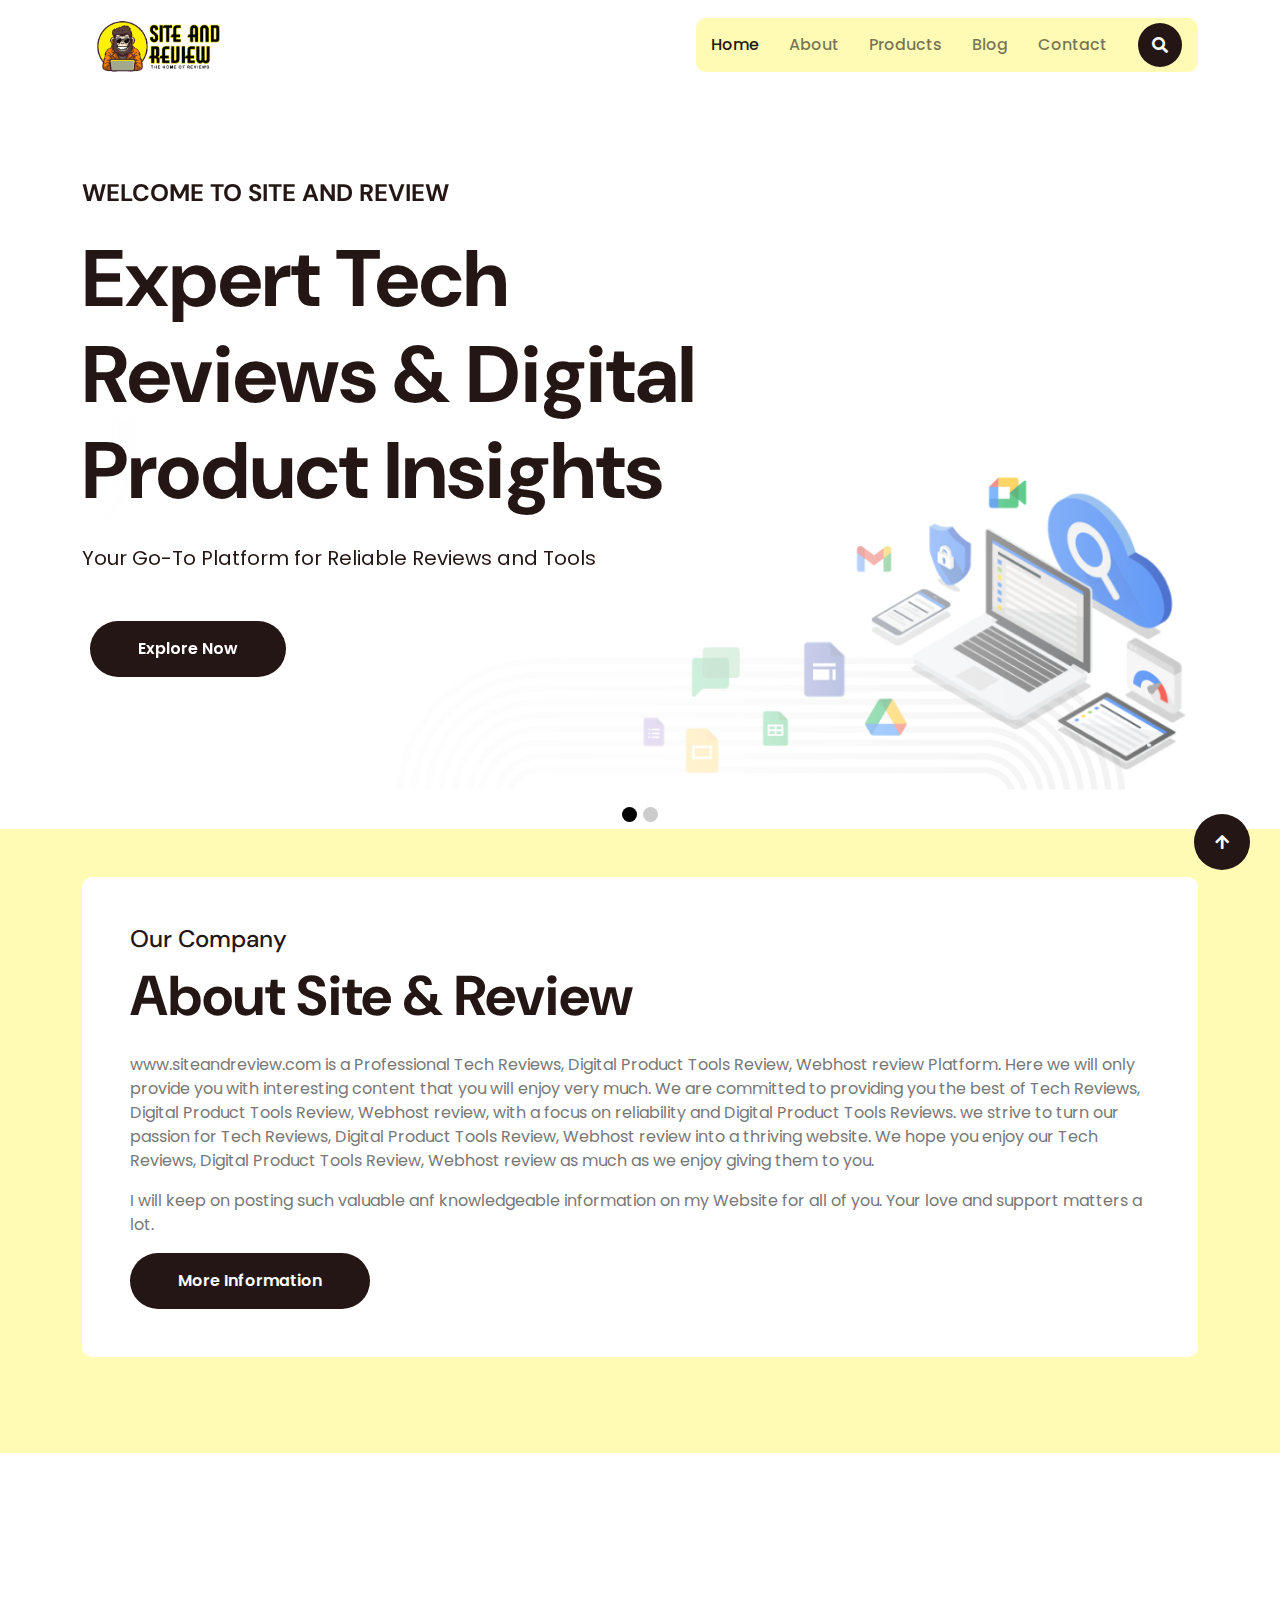
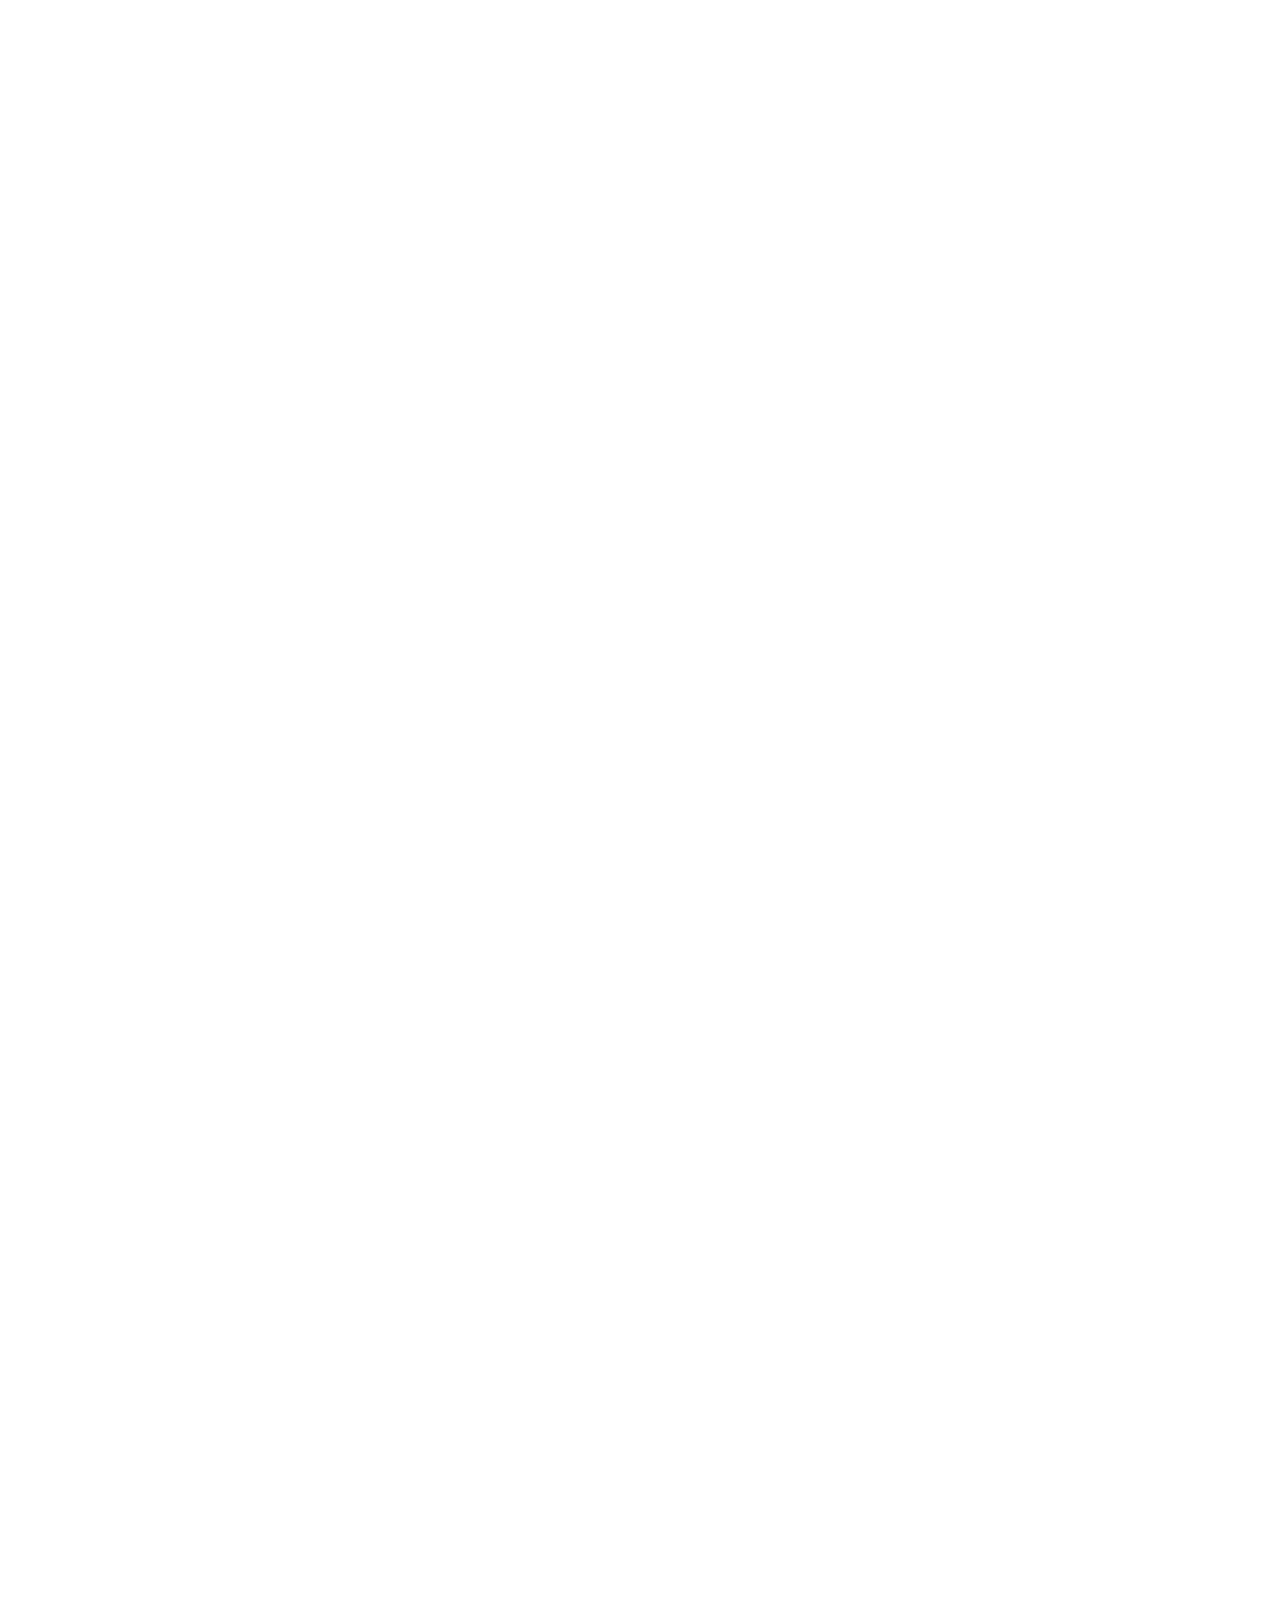
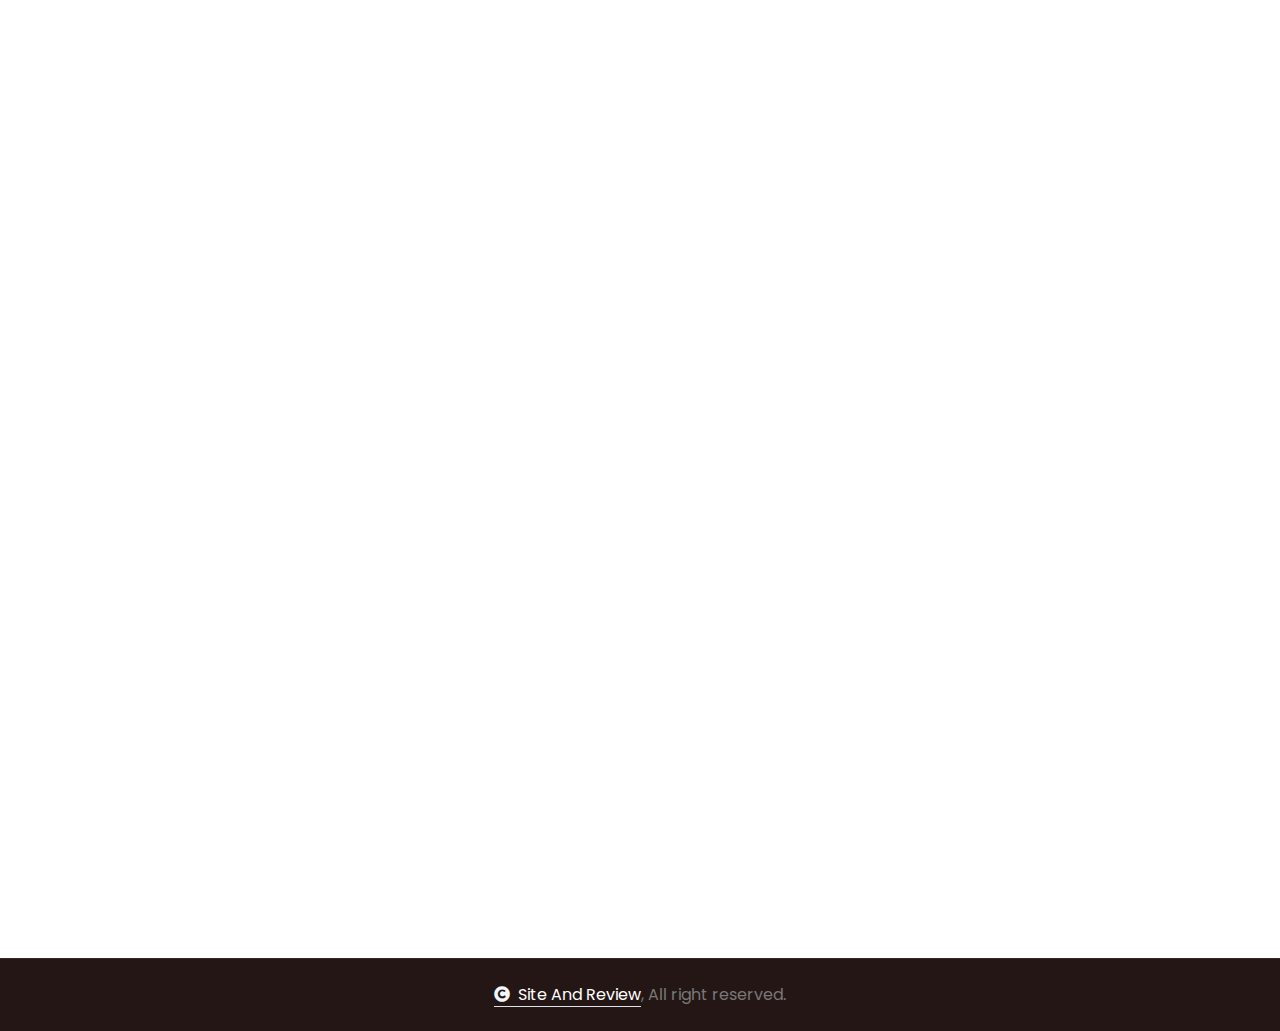
==== commit a723e5ac: "owl carousel navigations changed into doted type" ====
--- a/index.html
+++ b/index.html
@@ -151,6 +151,8 @@
                     </div>
                 </div>
             </div>
+           
+            
         </div>
         <!-- Carousel End -->
 
--- a/css/style.css
+++ b/css/style.css
@@ -281,7 +281,25 @@
     background-position: right;
 }
 
-.header-carousel .owl-nav .owl-prev,
+.owl-dots {
+    text-align: center;
+    padding-top: 15px;
+  }
+  .owl-dots .owl-dot {
+    width: 15px;
+    height: 15px;
+    border-radius: 50%;
+    display: inline-block;
+    background: #ccc;
+    margin: 0 3px;
+  }
+  .owl-dots .owl-dot.active {
+    background-color: #000;
+  }
+  .owl-dots .owl-dot:focus {
+    outline: none;
+  }
+/* .header-carousel .owl-nav .owl-prev,
 .header-carousel .owl-nav .owl-next {
     position: absolute;
     width: 60px;
@@ -314,7 +332,7 @@
 .header-carousel .owl-nav .owl-next:hover {
     box-shadow: inset 0 0 100px 0 #fff2004a;
     color: var(--bs-primary);
-}
+} */
 .header-carousel .header-carousel-item .carousel-caption2{
     position: absolute;
     width: 100%;
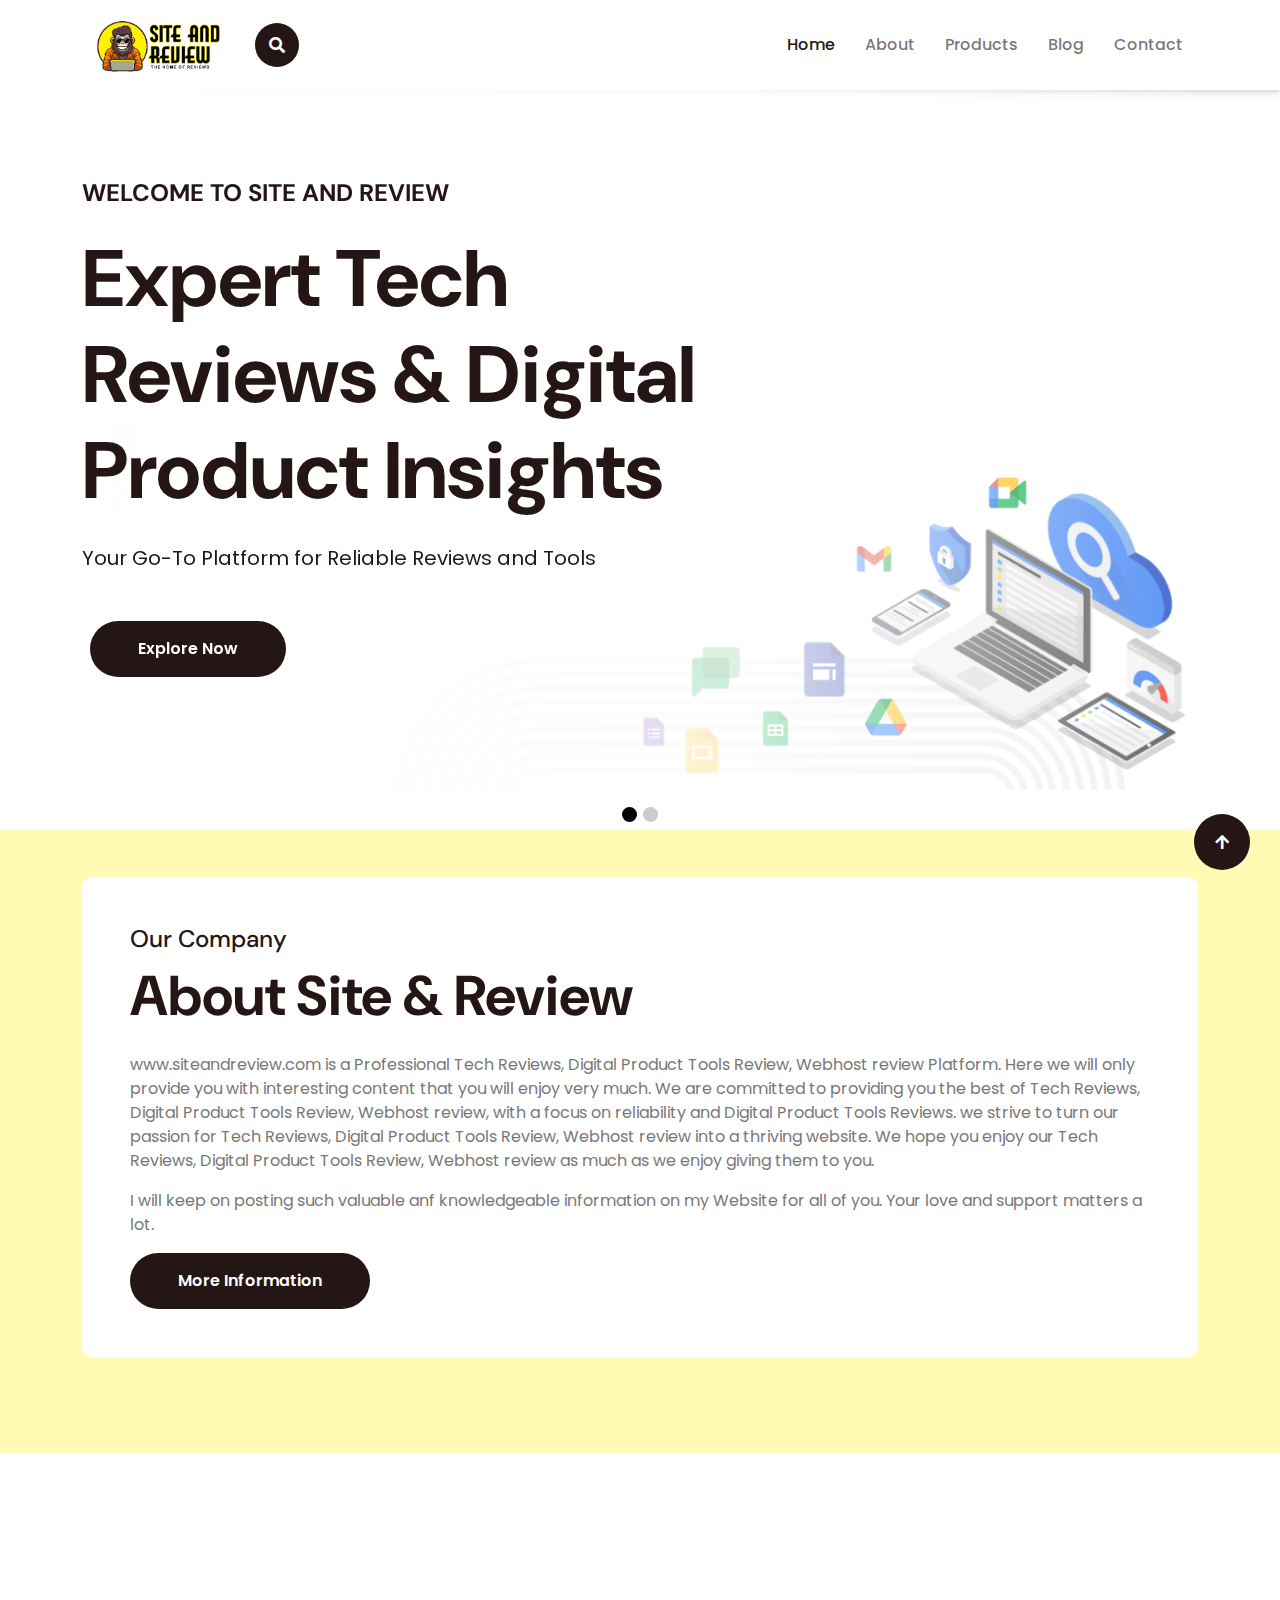
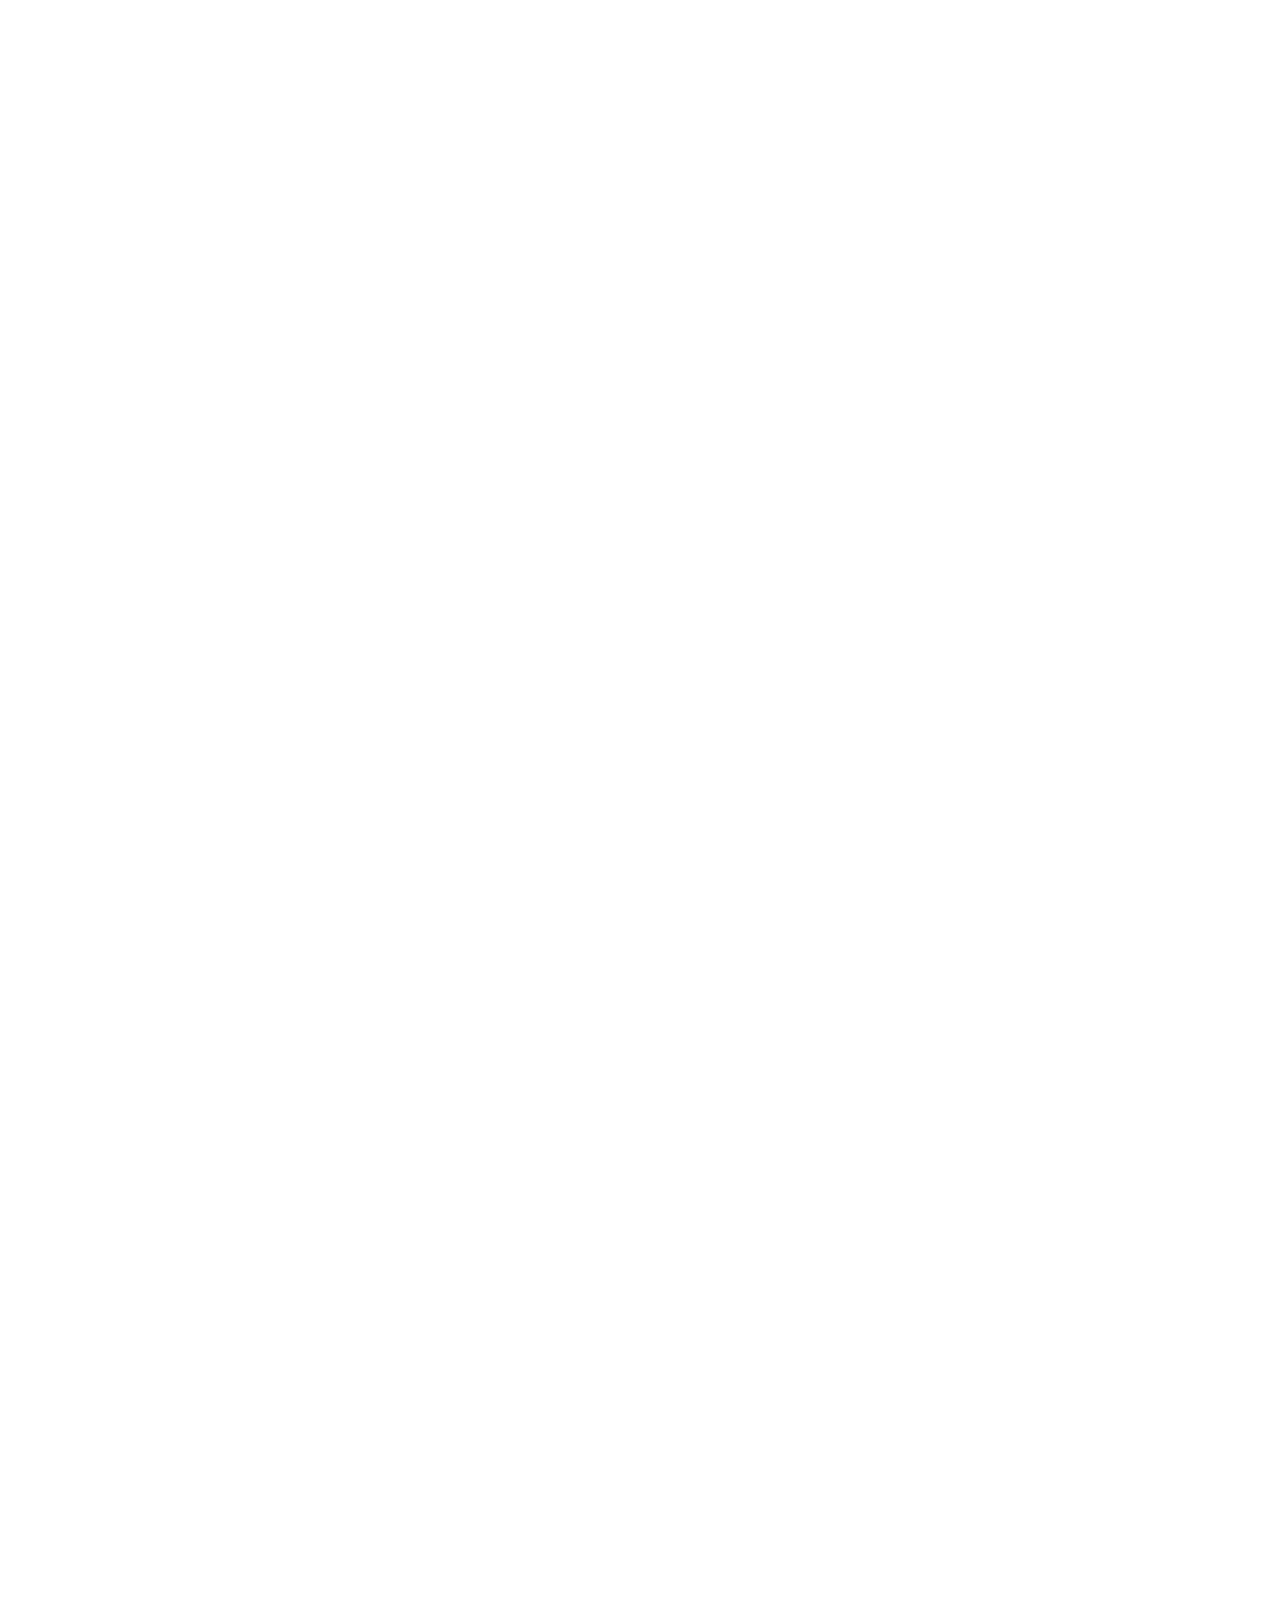
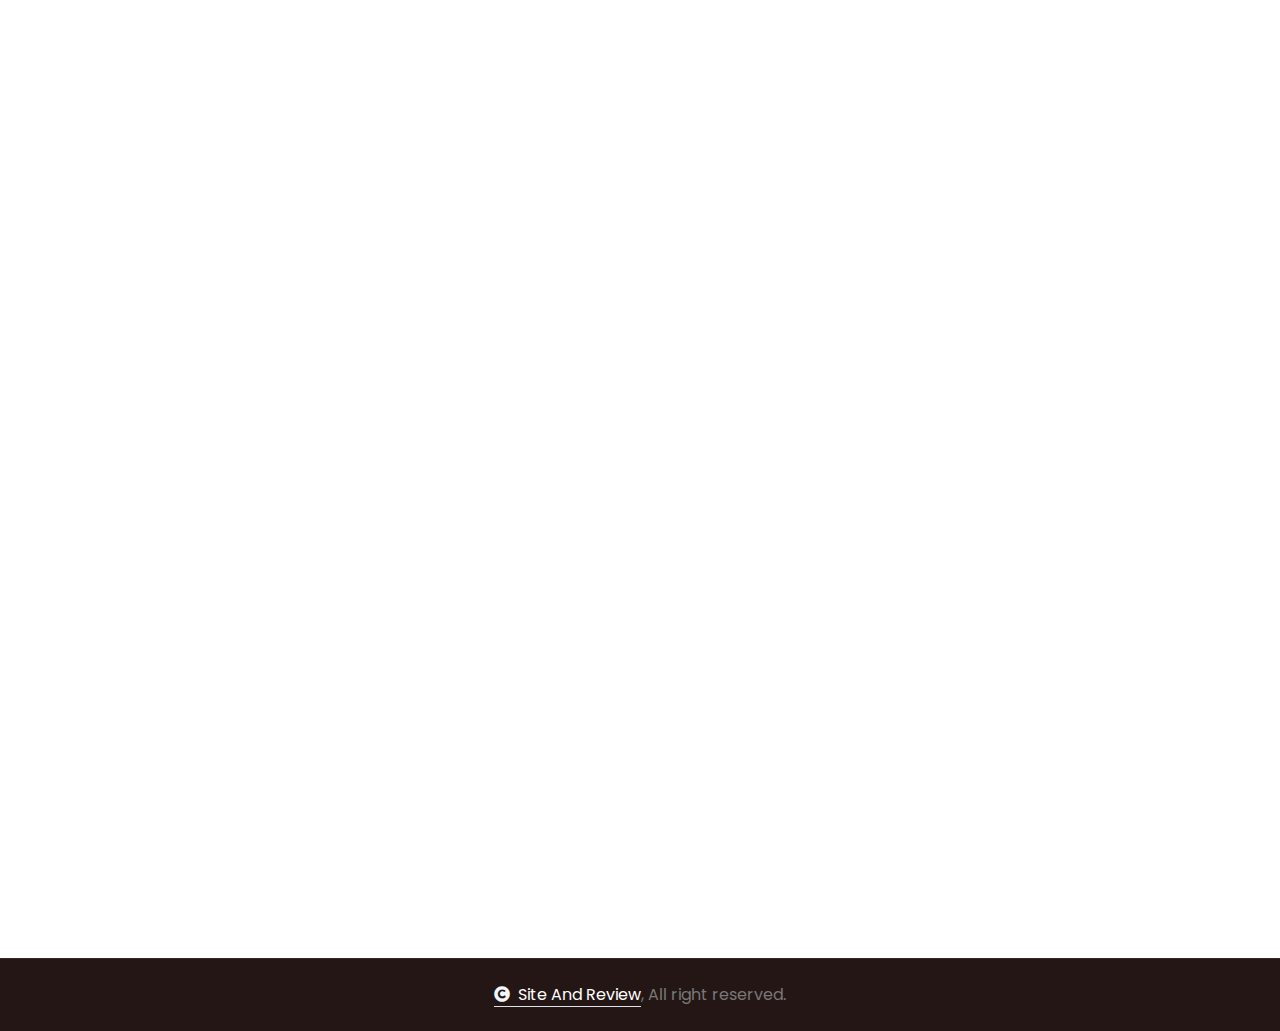
==== commit 9f2ac7e1: "search bar position changed" ====
--- a/index.html
+++ b/index.html
@@ -47,19 +47,23 @@
         <div class="container-fluid nav-bar px-0 px-lg-4 py-lg-0">
             <div class="container">
                 <nav class="navbar navbar-expand-lg navbar-light"> 
-                    <a href="#" class="navbar-brand p-0">
+                    <a href="#" class="navbar-brand p-0 d-flex">
                         <!-- <h1 class="text-primary mb-0"><i class="fab fa-slack me-2"></i> LifeSure</h1> -->
                         <img src="img/snr LOGO.png" alt="Logo">
+                        <div class="nav-btn px-3">
+                            <button class="btn-search btn btn-primary btn-md-square rounded-circle flex-shrink-0" data-bs-toggle="modal" data-bs-target="#searchModal"><i class="fas fa-search"></i></button>
+                            <!-- <a href="#" class="btn btn-primary rounded-pill py-2 px-4 ms-3 flex-shrink-0"> Get a Quote</a> -->
+                        </div>
                     </a>
                     <button class="navbar-toggler" type="button" data-bs-toggle="collapse" data-bs-target="#navbarCollapse">
                         <span class="fa fa-bars"></span>
                     </button>
                     <div class="collapse navbar-collapse " id="navbarCollapse">
-                        <div class="navbar-nav bg-light ml-auto">
+                        <div class="navbar-nav ml-auto">
                             <a href="index.html" class="nav-item nav-link active">Home</a>
-                            <a href="" class="nav-item nav-link">About</a>
-                            <a href=" " class="nav-item nav-link">Products</a>
-                            <a href=" " class="nav-item nav-link">Blog</a>
+                            <a href="index.html#about" class="nav-item nav-link">About</a>
+                            <a href="product.html" class="nav-item nav-link">Products</a>
+                            <a href="index.html#blog" class="nav-item nav-link">Blog</a>
                             <!-- <div class="nav-item dropdown">
                                 <a href="#" class="nav-link" data-bs-toggle="dropdown">
                                     <span class="dropdown-toggle">Pages</span>
@@ -72,11 +76,8 @@
                                     <a href="404.html" class="dropdown-item">404 Page</a>
                                 </div>
                             </div> -->
-                            <a href=" " class="nav-item nav-link">Contact</a>
-                            <div class="nav-btn px-3">
-                                <button class="btn-search btn btn-primary btn-md-square rounded-circle flex-shrink-0" data-bs-toggle="modal" data-bs-target="#searchModal"><i class="fas fa-search"></i></button>
-                                <!-- <a href="#" class="btn btn-primary rounded-pill py-2 px-4 ms-3 flex-shrink-0"> Get a Quote</a> -->
-                            </div>
+                            <a href="contact.html" class="nav-item nav-link">Contact</a>
+                           
                         </div>
                     </div>
 
@@ -93,7 +94,7 @@
                         <h5 class="modal-title" id="exampleModalLabel">Search by keyword</h5>
                         <button type="button" class="btn-close" data-bs-dismiss="modal" aria-label="Close"></button>
                     </div>
-                    <div class="modal-body d-flex align-items-center bg-primary">
+                    <div class="modal-body d-flex align-items-center bg-light">
                         <div class="input-group w-75 mx-auto d-flex">
                             <input type="search" class="form-control p-3" placeholder="keywords" aria-describedby="search-icon-1">
                             <span id="search-icon-1" class="btn bg-light border nput-group-text p-3"><i class="fa fa-search"></i></span>
@@ -159,7 +160,7 @@
 
 
         <!-- About Start -->
-        <div class="container-fluid bg-light about pt-5 pb-5">
+        <div id="about" class="container-fluid bg-light about pt-5 pb-5">
             <div class="container pb-5">
                 <div class="row g-5">
                     <div class="col-xl-12 wow fadeInLeft" data-wow-delay="0.2s">
@@ -264,7 +265,7 @@
 
 
         <!-- Testimonial Start -->
-        <div class="container-fluid testimonial pb-5">
+        <div id="blog" class="container-fluid testimonial pb-5">
             <div class="container pb-5">
                 <div class="text-center mx-auto pb-5 wow fadeInUp" data-wow-delay="0.2s" style="max-width: 800px;">
                     <h4 class="text-primary">Blog</h4>
--- a/css/style.css
+++ b/css/style.css
@@ -130,6 +130,8 @@
 .nav-bar {
     background: var(--bs-white);
     transition: 1s;
+    box-shadow: 0 4px 6px rgba(0, 0, 0, 0.1), 
+            0 1px 3px rgba(0, 0, 0, 0.08);
 }
 
 .navbar-light .navbar-brand img {
@@ -230,7 +232,6 @@
         display: flex;
         justify-content: end;
         align-items: center;
-        background: var(--bs-light);
         border-radius: 10px;
     }
 
@@ -399,11 +400,11 @@
 .bg-breadcrumb {
     position: relative;
     overflow: hidden;
-    background: linear-gradient(rgba(1, 95, 201, 0.9), rgba(0, 0, 0, 0.2)), url(../img/bg-breadcrumb.jpg);
+    background: linear-gradient( rgba(255, 255, 255, 0.2),#fff2004a);
     background-position: center center;
     background-repeat: no-repeat;
     background-size: cover;
-    padding: 60px 0 60px 0;
+    padding: 10px 0 10px 0;
     transition: 0.5s;
 }
 
@@ -412,7 +413,7 @@
 }
 
 .bg-breadcrumb .breadcrumb .breadcrumb-item a {
-    color: var(--bs-white);
+    color: var(--bs-primary);
 }
 
 /*** Single Page Hero Header End ***/
